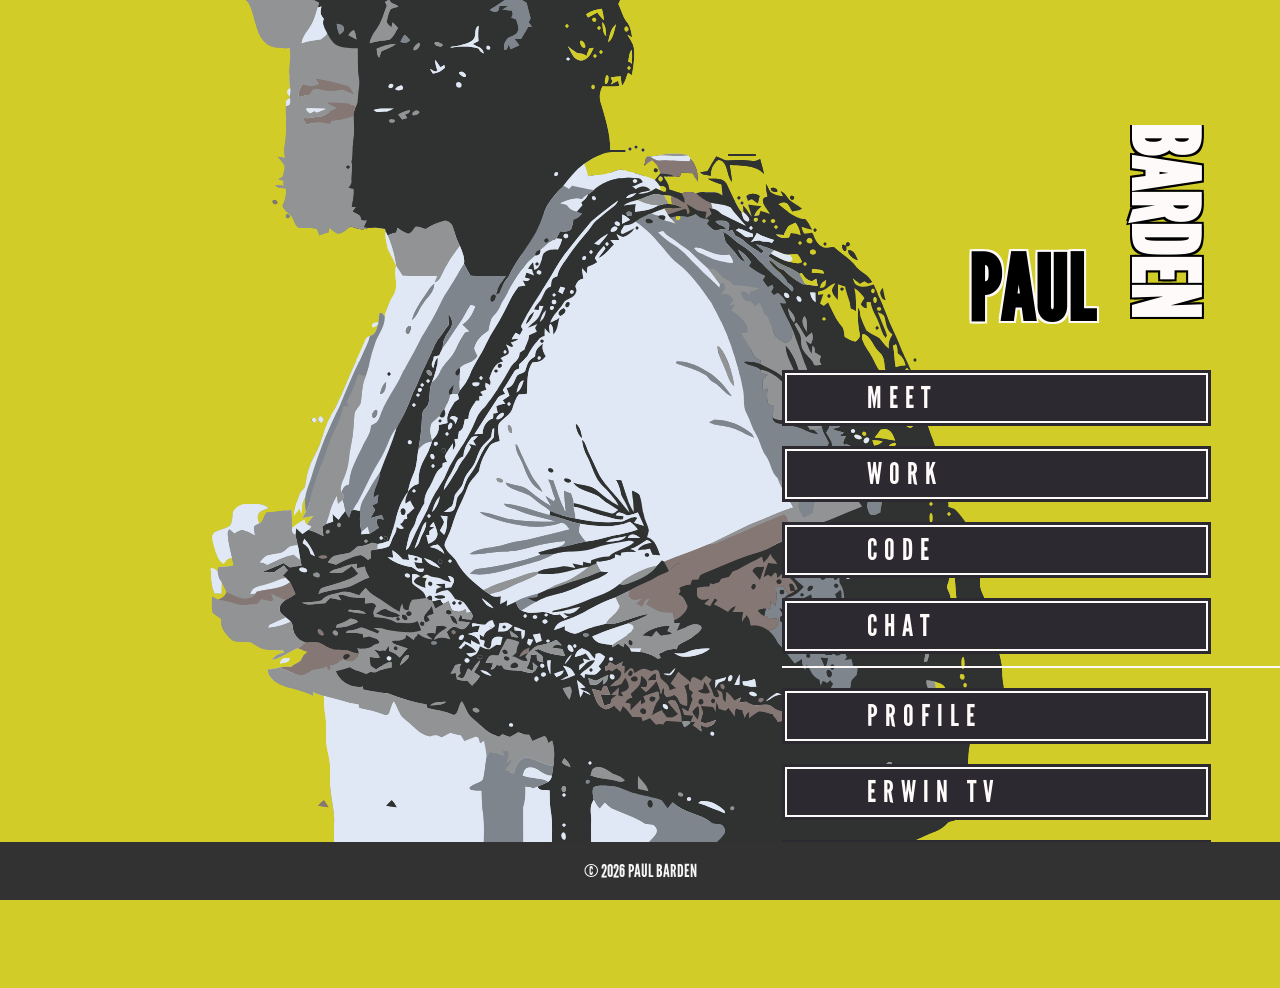
==== home.html @ 09ff3d72 "bugfix" ====
<!DOCTYPE html>
<html lang="en">
  <head>
    <meta charset="utf-8">
    <title>Software Engineer, Optimization, Full Stack | Paul Barden</title>
    <link rel="stylesheet" type="text/css" href="">
    <meta name="viewport" content="width=device-width, initial-scale=1, user-scalable=no">
    <meta property="og:title" content="Software Engineer, Optimization, Full Stack | Paul Barden">
    <meta property="og:description" content="Totally awesome, multi-talented software engineer. Currently working as a senior optimization developer at Speed Boostr.">
    <meta property="og:image" content="images/preview.png">
    <meta property="og:url" content="http://pbarden.io/">
    <link rel="icon" sizes="128x128" href="images/tiny.png">
    <link rel="apple-touch-icon" sizes="128x128" href="images/tiny.png">
    <link rel="icon" href="images/tiny.png" type="image/png">
    <link rel="stylesheet" href="styles/reload.css">
  </head>
  <body id="body_bg">
    <header>
      <nav>
        <div class="page_title">
          <h1><span class="first_name">PAUL</span> <span class="last_name">BARDEN</span></h1>
        </div>
        <ul class="buffer">
            <a href="https://www.linkedin.com/in/paulbarden/" target="_blank">
              <li class="menu_option ar1"><span class="opt">MEET</span></li>
            </a>
          <a href="https://speedboostr.com/" target="_blank">
            <li class="menu_option ar2"><span class="opt">WORK</span></li>
          </a>
          <a href="https://github.com/pbarden" target="_blank">
            <li class="menu_option ar3"><span class="opt">CODE</span></li>
          </a>
          <a href="mailto:contact@pbarden.io" target="_blank">
            <li class="menu_option ar4"><span class="opt">CHAT</span></li>
          </a>
          <hr class="menu_hr hr1">
          <li class="menu_option ar5" onclick="showModal('item1')"><span class="opt">PROFILE</span></li>
          <li class="menu_option ar6" onclick="showModal('item2')"><span class="opt">ERWIN TV</span></li>
          <li class="menu_option ar7" onclick="showModal('item3')"><span class="opt">SUPER WF</span></li>
        </ul>
      </nav>
    </header>
    <main>
      <img alt="pop art background" id="site_bg" class="lazy" data-src="images/main_bg.svg">
      <!-- Modals -->
        <div class="modal" id="item1">
          <div class="modal-inner">
            <h2>Portfolio Site | Full Stack CV + Admin</h2>
            <hr>
            <a href="http://ancient-river-60175.herokuapp.com/" target="_blank">
              <img class="lazy" data-src="images/resume.png">
            </a>
            <hr>
            <p>
              A complete portfolio site with a full database and plenty of options to customize the front end, add new skills and achievements, and more. It also supports markdown so the end-user with little to no coding experience can customize the website with great ease. It's worth checking out - there are even links to a few more notable projects, such as calculator, dictionary, and Shopify clone apps.
            </p>
          </div>
          <div class="overlay" onclick="closeModal('item1')"></div>
        </div>
        <div class="modal" id="item2">
          <div class="modal-inner">
            <h2>Erwin TV | Open Video Streaming</h2>
            <hr>
            <a href="http://ancient-river-60175.herokuapp.com/poseidon/" target="_blank">
              <img class="lazy" data-src="images/erwin.png">
            </a>
            <hr>
            <p>
              A modern, YouTube-styled video streaming service using open source movies and TV shows. With plenty of great content (over 130 hours!), a full-fleadged search feature, free video downloads, and you don't have to swap pages to binge watch an entire series.
            </p>
          </div>
          <div class="overlay" onclick="closeModal('item2')"></div>
        </div>
        <div class="modal" id="item3">
          <div class="modal-inner">
            <h2>Super Web Framework | HTML+CSS+JS</h2>
            <hr>
            <a href="https://test-bsit.herokuapp.com/" target="_blank">
              <img class="lazy" data-src="images/swf_2.png">
            </a>
            <hr>
            <p>
              My last and final project for a web design class for my Bachelor's degree, this was designed as a complete web framework, complete with developer documentation, code snippets and a complete library of scripts to accompany the framework. I included some advanced and modern features, such as a lazy loading implementation, chat bot interface, local storage, drag and drop, modals, and more.
            </p>
          </div>
          <div class="overlay" onclick="closeModal('item3')"></div>
        </div>
    </main>
    <footer>
      <p>&copy; <span id="yr"></span> PAUL BARDEN</p>
    </footer>
    <script id="getLazy">
      window.addEventListener('DOMContentLoaded', (event) => {
        document.getElementById("yr").innerHTML = new Date().getFullYear();
        for(var t=document.getElementsByClassName("lazy"),e=0;e<t.length;e++)t[e].hasAttribute("data-src")&&(t[e].setAttribute("src",t[e].getAttribute("data-src")),t[e].removeAttribute("data-src"),t[e].style.visibility="visible");
        var r=document.getElementById("getLazy");r.parentNode.removeChild(r);
      });
    </script>
  </body>
  <script src="scripts/reload.js"></script>
</html>
---- styles/reload.css ----
/**
* --Swatch-------
* Yellow: d1cc28
* Red: c92603
* Green: 249940
* Blue: 0054aa
*/
@font-face {
    font-family: 'League Gothic';
    src: url('fonts/leaguegothic-regular-webfont.eot');
    src: url('fonts/leaguegothic-regular-webfont.eot?#iefix') format('embedded-opentype'),
         url('fonts/leaguegothic-regular-webfont.woff') format('woff'),
         url('fonts/leaguegothic-regular-webfont.ttf') format('truetype'),
         url('fonts/leaguegothic-regular-webfont.svg#league_gothicregular') format('svg');
    font-weight: normal;
    font-style: normal;
}

body {
    background-color: #d1cc28;
    overflow-x: hidden;
    font-family: 'League Gothic', Arial, sans-serif;
    font-size: 24px;
}

main {
    width: 90%;
    text-align: center;
    overflow-x: hidden;
    position: relative;
}

footer {
    font-family: 'League Gothic', Arial, sans-serif;
    font-size: 18px;
    width: 100%;
    text-align: center;
    position: fixed;
    left: 0;
    bottom: 0;
    color: whitesmoke;
    background-color: rgb(50, 50, 50);
    animation: ftan 2.0s;
}

@keyframes ftan {
    from {
        bottom: -100px;
        opacity: 0.4;
    } 
    to {
        bottom: 0px;
        opacity: 1;
    }
}

#site_bg {
    position: fixed;
    top: 0;
    left: 0;
    width: 100%;
    height: auto;
    z-index: -1;
    animation: bgan 2.8s;
}

@keyframes bgan {
    from {
        left: -800px;
        opacity: 0.4;
    } 
    to {
        left: 0px;
        opacity: 1;
    }
}

@media screen and (max-width: 660px) {
    #site_bg {
        margin-left: -200px;
        height: 100%;
        width: auto;
    }
}

@media screen and (min-width: 661px) and (max-width: 960px) {
    #site_bg {
        margin-left: -150px;
        height: 100%;
        width: auto;
    }
}

@media screen and (min-width: 961px) and (max-width: 1200px) {
    #site_bg {
        margin-left: -100px;
        height: 100%;
        width: auto;
    }
}

nav > ul {
    padding-top: 300px;
    list-style: none;
}

.buffer {
    padding-bottom: 50px;
    margin-top: 150px;
}

@media screen and (min-width: 1000px) {
    .buffer {
        padding-bottom: 50px;
        margin-top: 50px;
    }
}

.menu_option {
    background-color: #2d2930;
    color: snow;
    padding: 10px;
    outline: 2px solid snow;
    outline-offset: -5px;
    margin-left: 30%;
    margin-right: 10%;
    margin-top: 20px;
    margin-bottom: 10px;
    max-width: 450px;
}

.ar1 {
    position: relative;
    animation: ara 0.8s;
}

.ar2 {
    position: relative;
    animation: arb 1.2s;
}

.ar3 {
    position: relative;
    animation: arc 1.4s;
}

.ar4 {
    position: relative;
    animation: ard 1.5s;
}

@keyframes ara {
    from {
        right: -300px;
        opacity: 0;
    } 
    to {
        right: 0;
        opacity: 1;
    }
}

@keyframes arb {
    from {
        right: -500px;
        opacity: 0;
    } 
    to {
        right: 0;
        opacity: 1;
    }
}

@keyframes arc {
    from {
        right: -650px;
        opacity: 0;
    } 
    to {
        right: 0;
        opacity: 1;
    }
}

@keyframes ard {
    from {
        right: -800px;
        opacity: 0;
    } 
    to {
        right: 0;
        opacity: 1;
    }
}

.hr1 {
    border-style: solid;
    border-color: snow;
    position: relative;
    animation: hra 1.5s;
}

@keyframes hra {
    from {
        left: -300px;
        opacity: 0;
        border-width: 30px;
        margin-left: 0%;
    } 
    to {
        left: 0;
        opacity: 1;
        border-width: 1px;
        margin-left: 60%
    }
}

.ar5 {
    position: relative;
    animation: arf 1.5s;
}

@keyframes arf {
    from {
        bottom: -300px;
        opacity: 0;
    } 
    to {
        bottom: 0;
        opacity: 1;
    }
}

.ar6 {
    position: relative;
    animation: arg 2s;
}

@keyframes arg {
    from {
        bottom: -400px;
        opacity: 0;
    } 
    to {
        bottom: 0;
        opacity: 1;
    }
}

.ar7 {
    position: relative;
    animation: arh 2.5s;
}

@keyframes arh {
    from {
        bottom: -450px;
        opacity: 0;
    } 
    to {
        bottom: 0;
        opacity: 1;
    }
}

.menu_option:hover {
    color: #d1cc28;
    outline-color: #d1cc28;
}

.menu_option:hover > .opt {
    letter-spacing: 12px;
}

.opt {
    padding-left: 30px;
    font-size: 30px;
    letter-spacing: 3px;
}

.menu_hr {
    width: 100%;
}

@media screen and (min-width: 661px) and (max-width: 960px) {
    .menu_option, .menu_hr {
        margin-left: 45%;
        margin-right: 8%;
    }
    .opt {
        padding-left: 60px;
        letter-spacing: 5px;
    }
}

@media screen and (min-width: 961px) and (max-width: 1400px) {
    .menu_option, .menu_hr {
        margin-left: 60%;
        margin-right: 5%;
    }
    .opt {
        padding-left: 75px;
        letter-spacing: 7px;
    }
}

@media screen and (min-width: 1401px) {
    .menu_option, .menu_hr {
        margin-left: 60%;
        margin-right: 8%;
    }
    .opt {
        padding-left: 90px;
        letter-spacing: 9px;
    }
}

h1 {
    font-size: 90px;
    text-shadow: 2px 2px snow,
                 2px -2px snow,
                 -2px 2px snow,
                 -2px -2px snow;
                 margin-bottom: 0px !important;
}

h2 {
    font-size: 50px;
    color: snow;
    text-shadow: 2px 2px #000000,
                 2px -2px #000000,
                 -2px 2px #000000,
                 -2px -2px #000000;
                 margin-bottom: 0px !important;
}

.page_title {
    position: absolute;
    right: 7%;
    top: 50px;
}

@media screen and (min-width: 1200px) {
    .page_title {
        right: 5%;
    }
}

@media screen and (min-width: 1400px) {
    .page_title {
        right: 10%;
    }
}

.first_name {
    animation: fnam 1.5s;
    position: relative;
}

@keyframes fnam {
    from {
        right: -600px;
        opacity: 0;
    } 
    to {
        right: 0;
        opacity: 1;
    }
}

.last_name {
    color: snow;
    writing-mode: vertical-rl;
    text-orientation: mixed;
    text-shadow: 2px 2px #000000,
                 2px -2px #000000,
                 -2px 2px #000000,
                 -2px -2px #000000;
    animation: lnan 1.7s;
    position: relative;
}

@keyframes lnan {
    from {
        top: -800px;
        opacity: 0;
    } 
    to {
        top: 0;
        opacity: 1;
    }
}

a, a:hover {
    text-decoration: none;
}

.modal {
    display: none;
    text-align: center;
    vertical-align: middle;
    position: fixed;
}

.modal-inner {
    position: fixed;
    overflow-x: hidden;
    border: 4px solid #2d2930;
    background-color: snow;
    z-index: 10;
    top: 5%;
    left: 5%;
    right: 5%;
    bottom: 15%;
}

@media (min-width: 960px) {
    .modal-inner {
        top: 10%;
        left: 5%;
        right: 5%;
        bottom: 15%;
    }
}

.overlay {
    top: 0;
    left: 0;
    position: fixed;
    height: 100%;
    width: 100%;
    background: rgba(0, 0, 0, 0.5);
}

.modal-inner > img {
    width: 100%;
    height: auto;
}

.modal-inner > p {
    color: #000000;
    margin-left: 8%;
    margin-right: 8%;
    padding-bottom: 20px;
}

@media screen and (min-width: 961px) {
    .modal-inner > p {
        margin-left: 12%;
        margin-right: 12%;
    }
}
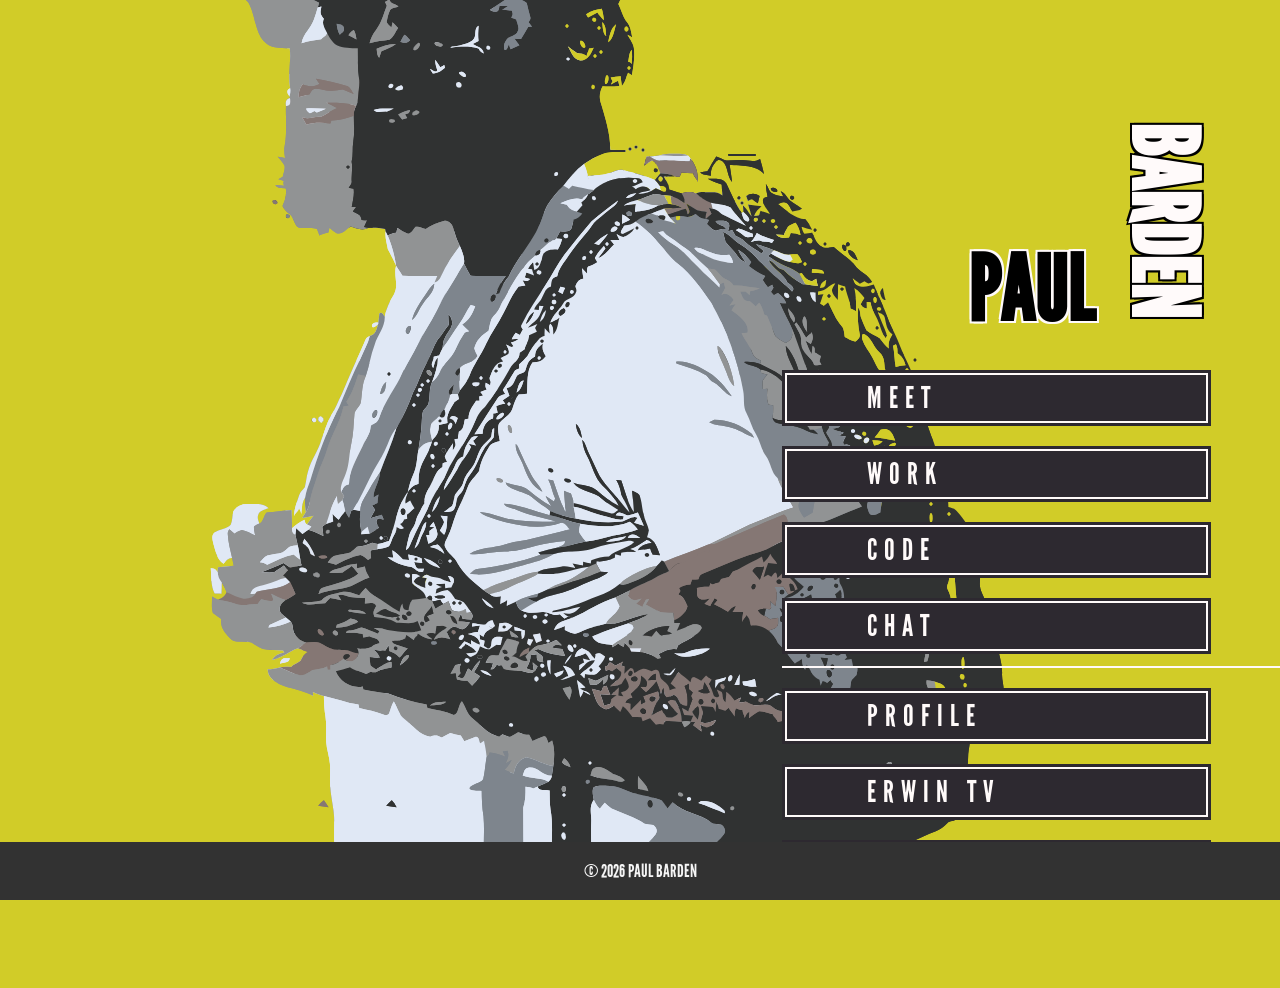
==== commit 6c28fdf2: "Update home.html" ====
--- a/home.html
+++ b/home.html
@@ -41,7 +41,7 @@
       </nav>
     </header>
     <main>
-      <img alt="pop art background" id="site_bg" class="lazy" data-src="images/main_bg.svg">
+      <img id="site_bg" class="lazy" data-src="images/main_bg.svg">
       <!-- Modals -->
         <div class="modal" id="item1">
           <div class="modal-inner">
@@ -80,7 +80,7 @@
             </a>
             <hr>
             <p>
-              My last and final project for a web design class for my Bachelor's degree, this was designed as a complete web framework, complete with developer documentation, code snippets and a complete library of scripts to accompany the framework. I included some advanced and modern features, such as a lazy loading implementation, chat bot interface, local storage, drag and drop, modals, and more.
+              My last and final project for a web design class for my Bachelor's degree, this was designed as a complete web framework, complete with developer documentation, code snippets and a complete library of scripts to accompany the framework. I included some advanced and modern features, such as a lazy loading implementation, chat bot interface, local storage, drag and drop, modals, mobile-first responsive design, and more.
             </p>
           </div>
           <div class="overlay" onclick="closeModal('item3')"></div>
--- a/styles/reload.css
+++ b/styles/reload.css
@@ -432,9 +432,31 @@
     background: rgba(0, 0, 0, 0.5);
 }
 
-.modal-inner > img {
+.modal-inner > a > img {
     width: 100%;
     height: auto;
+    display: block;
+}
+
+@media screen and (max-width:550px) {
+    .modal-inner > img {
+        max-width: 600px;
+        max-height: 500px;
+    }
+}
+
+@media screen and (min-width:601px) and (max-width:960px) {
+    .modal-inner > img {
+        max-width: 960px;
+        max-height: 840px;
+    }
+}
+
+@media screen and (min-width:961px) and (max-width:1200px) {
+    .modal-inner > img {
+        max-width: 1200px;
+        max-height: 1080px;
+    }
 }
 
 .modal-inner > p {
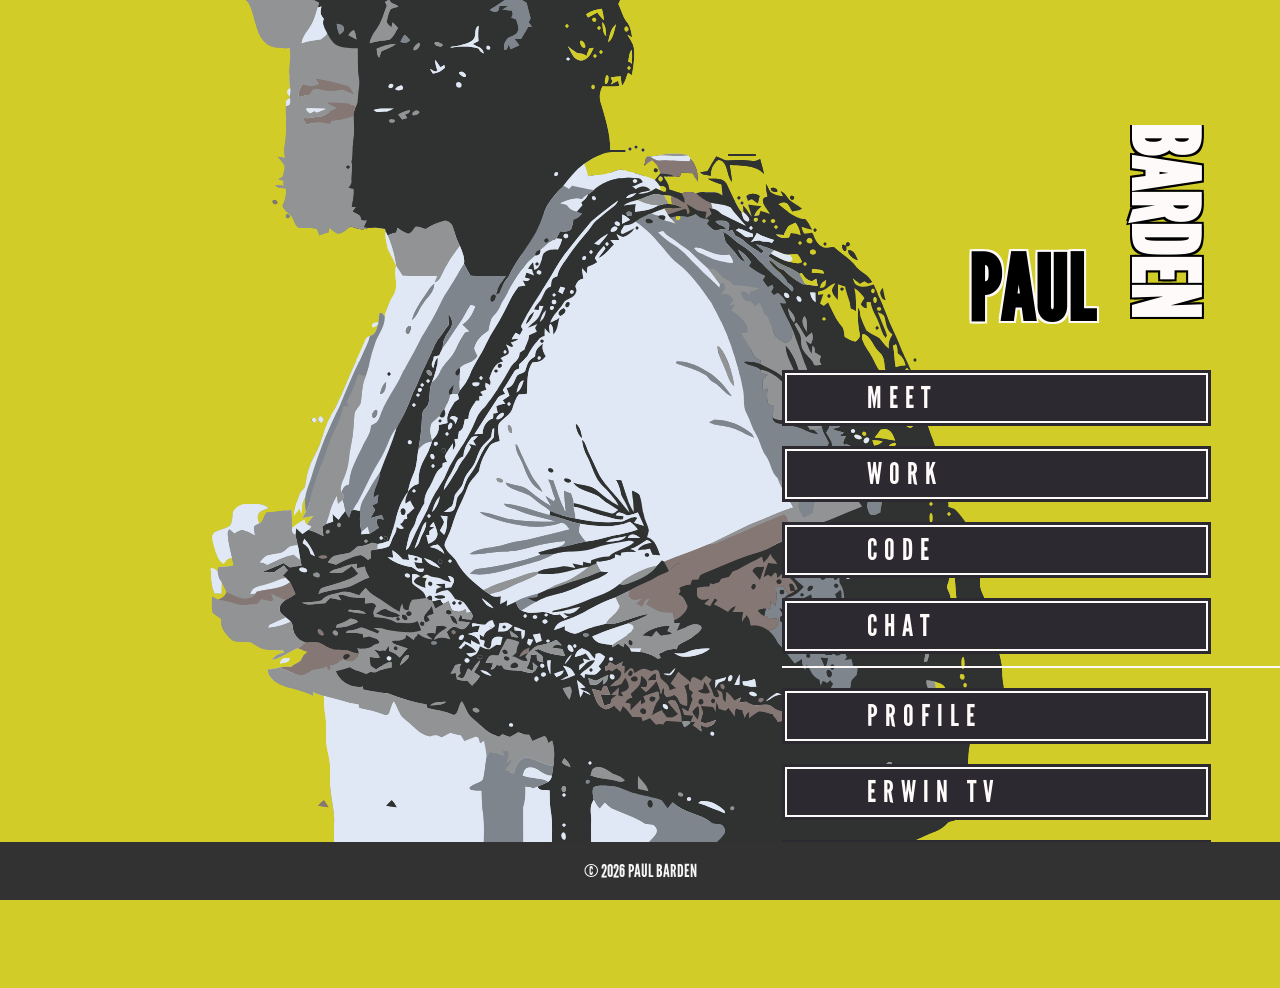
==== commit f2b9773b: "Final commit" ====
--- a/home.html
+++ b/home.html
@@ -66,7 +66,7 @@
             </a>
             <hr>
             <p>
-              A modern, YouTube-styled video streaming service using open source movies and TV shows. With plenty of great content (over 130 hours!), a full-fleadged search feature, free video downloads, and you don't have to swap pages to binge watch an entire series.
+              A modern, YouTube-styled video streaming service using open source movies and TV shows. With plenty of great content (over 130 hours!), a full-fleadged search feature, free video downloads, and you don't have to swap pages to binge watch an entire series. It's also a full stack project, so adding new video content and maintaining the site can be performed with no coding knowledge. How's that for scaleable and forward thinking?
             </p>
           </div>
           <div class="overlay" onclick="closeModal('item2')"></div>
@@ -85,6 +85,7 @@
           </div>
           <div class="overlay" onclick="closeModal('item3')"></div>
         </div>
+        <div class="alfa"></div>
     </main>
     <footer>
       <p>&copy; <span id="yr"></span> PAUL BARDEN</p>
--- a/styles/reload.css
+++ b/styles/reload.css
@@ -472,3 +472,24 @@
         margin-right: 12%;
     }
 }
+
+.alfa {
+    position: fixed;
+    top: 0;
+    left: 0;
+    z-index: 10 !important;
+    width: 30%;
+    height: 100%;
+}
+
+@media screen and (min-width: 661px) and (max-width: 960px) {
+    .alfa {
+        width: 45%;
+    }
+}
+
+@media screen and (min-width: 961px) {
+    .alfa {
+        width: 60%;
+    }
+}
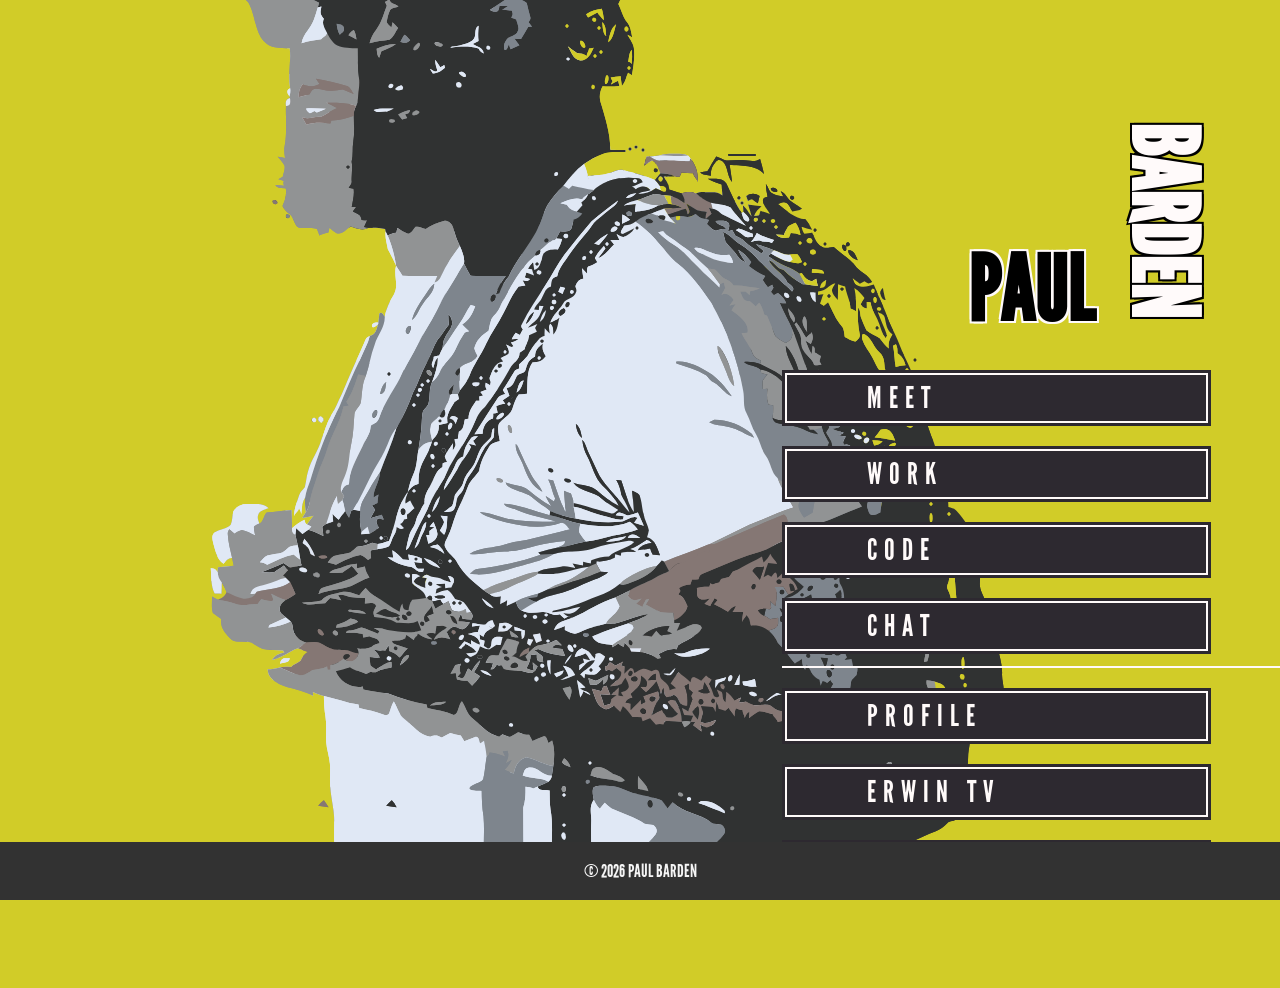
==== commit 5006742f: "performance update" ====
--- a/home.html
+++ b/home.html
@@ -12,7 +12,7 @@
     <link rel="icon" sizes="128x128" href="images/tiny.png">
     <link rel="apple-touch-icon" sizes="128x128" href="images/tiny.png">
     <link rel="icon" href="images/tiny.png" type="image/png">
-    <link rel="stylesheet" href="styles/reload.css">
+    <link rel="stylesheet" href="styles/reload.min.css">
   </head>
   <body id="body_bg">
     <header>
@@ -98,5 +98,5 @@
       });
     </script>
   </body>
-  <script src="scripts/reload.js"></script>
+  <script src="scripts/reload.min.js"></script>
 </html>
--- a/styles/reload.min.css
+++ b/styles/reload.min.css
@@ -0,0 +1 @@
+@font-face{font-family:'League Gothic';src:url(fonts/leaguegothic-regular-webfont.eot);src:url('fonts/leaguegothic-regular-webfont.eot?#iefix') format('embedded-opentype'),url(fonts/leaguegothic-regular-webfont.woff) format('woff'),url(fonts/leaguegothic-regular-webfont.ttf) format('truetype'),url('fonts/leaguegothic-regular-webfont.svg#league_gothicregular') format('svg');font-weight:400;font-style:normal}body{background-color:#d1cc28;overflow-x:hidden;font-family:'League Gothic',Arial,sans-serif;font-size:24px}main{width:90%;text-align:center;overflow-x:hidden;position:relative}footer{font-family:'League Gothic',Arial,sans-serif;font-size:18px;width:100%;text-align:center;position:fixed;left:0;bottom:0;color:whitesmoke;background-color:rgb(50,50,50)}@keyframes ftan{from{bottom:-100px;opacity:.4}to{bottom:0;opacity:1}}#site_bg{position:fixed;top:0;left:0;width:100%;height:auto;z-index:-1}@keyframes bgan{from{left:-800px;opacity:.4}to{left:0;opacity:1}}@media screen and (max-width:660px){#site_bg{margin-left:-200px;height:100%;width:auto}}@media screen and (min-width:661px) and (max-width:960px){#site_bg{margin-left:-150px;height:100%;width:auto}}@media screen and (min-width:961px) and (max-width:1200px){#site_bg{margin-left:-100px;height:100%;width:auto}}nav>ul{padding-top:300px;list-style:none}.buffer{padding-bottom:50px;margin-top:150px}@media screen and (min-width:1000px){.buffer{padding-bottom:50px;margin-top:50px}}.menu_option{background-color:#2d2930;color:snow;padding:10px;outline:2px solid snow;outline-offset:-5px;margin-left:30%;margin-right:10%;margin-top:20px;margin-bottom:10px;max-width:450px}.ar1{position:relative}.ar2{position:relative}.ar3{position:relative}.ar4{position:relative}@keyframes ara{from{right:-300px;opacity:0}to{right:0;opacity:1}}@keyframes arb{from{right:-500px;opacity:0}to{right:0;opacity:1}}@keyframes arc{from{right:-650px;opacity:0}to{right:0;opacity:1}}@keyframes ard{from{right:-800px;opacity:0}to{right:0;opacity:1}}.hr1{border-style:solid;border-color:snow;position:relative}@keyframes hra{from{left:-300px;opacity:0;border-width:30px;margin-left:0%}to{left:0;opacity:1;border-width:1px;margin-left:60%}}.ar5{position:relative}@keyframes arf{from{bottom:-300px;opacity:0}to{bottom:0;opacity:1}}.ar6{position:relative}@keyframes arg{from{bottom:-400px;opacity:0}to{bottom:0;opacity:1}}.ar7{position:relative}@keyframes arh{from{bottom:-450px;opacity:0}to{bottom:0;opacity:1}}.menu_option:hover{color:#d1cc28;outline-color:#d1cc28}.menu_option:hover>.opt{letter-spacing:12px}.opt{padding-left:30px;font-size:30px;letter-spacing:3px}.menu_hr{width:100%}@media screen and (min-width:661px) and (max-width:960px){.menu_option,.menu_hr{margin-left:45%;margin-right:8%}.opt{padding-left:60px;letter-spacing:5px}}@media screen and (min-width:961px) and (max-width:1400px){.menu_option,.menu_hr{margin-left:60%;margin-right:5%}.opt{padding-left:75px;letter-spacing:7px}}@media screen and (min-width:1401px){.menu_option,.menu_hr{margin-left:60%;margin-right:8%}.opt{padding-left:90px;letter-spacing:9px}}h1{font-size:90px;text-shadow:2px 2px snow,2px -2px snow,-2px 2px snow,-2px -2px snow;margin-bottom:0px!important}h2{font-size:50px;color:snow;text-shadow:2px 2px #000000,2px -2px #000000,-2px 2px #000000,-2px -2px #000;margin-bottom:0px!important}.page_title{position:absolute;right:7%;top:50px}@media screen and (min-width:1200px){.page_title{right:5%}}@media screen and (min-width:1400px){.page_title{right:10%}}.first_name{position:relative}@keyframes fnam{from{right:-600px;opacity:0}to{right:0;opacity:1}}.last_name{color:snow;writing-mode:vertical-rl;text-orientation:mixed;text-shadow:2px 2px #000000,2px -2px #000000,-2px 2px #000000,-2px -2px #000;position:relative}@keyframes lnan{from{top:-800px;opacity:0}to{top:0;opacity:1}}a,a:hover{text-decoration:none}.modal{display:none;text-align:center;vertical-align:middle;position:fixed;z-index:10}.modal-inner{position:fixed;overflow-x:hidden;border:4px solid #2d2930;background-color:snow;z-index:10;top:5%;left:5%;right:5%;bottom:15%}@media (min-width:960px){.modal-inner{top:10%;left:5%;right:5%;bottom:15%}}.overlay{top:0;left:0;position:fixed;height:100%;width:100%;background:rgba(0,0,0,.5);z-index:9}.modal-inner>a>img{width:100%;height:auto;display:block;z-index:10}@media screen and (max-width:550px){.modal-inner>img{max-width:600px;max-height:500px}}@media screen and (min-width:601px) and (max-width:960px){.modal-inner>img{max-width:960px;max-height:840px}}@media screen and (min-width:961px) and (max-width:1200px){.modal-inner>img{max-width:1200px;max-height:1080px}}.modal-inner>p{color:#000;margin-left:8%;margin-right:8%;padding-bottom:20px;z-index:10}@media screen and (min-width:961px){.modal-inner>p{margin-left:12%;margin-right:12%}}.alfa{position:fixed;top:0;left:0;z-index:9;width:30%;height:100%}@media screen and (min-width:661px) and (max-width:960px){.alfa{width:45%}}@media screen and (min-width:961px){.alfa{width:60%}}@media (min-width:961px){footer{animation:ftan 2.0s}#site_bg{animation:bgan 2.8s}.ar1{animation:ara 0.8s}.ar2{animation:arb 1.2s}.ar3{animation:arc 1.4s}.ar4{animation:ard 1.5s}.hr1{animation:hra 1.5s}.ar5{animation:arf 1.5s}.ar6{animation:arg 2s}.ar7{animation:arh 2.5s}.first_name{animation:fnam 1.5s}.last_name{animation:lnan 1.7s}}
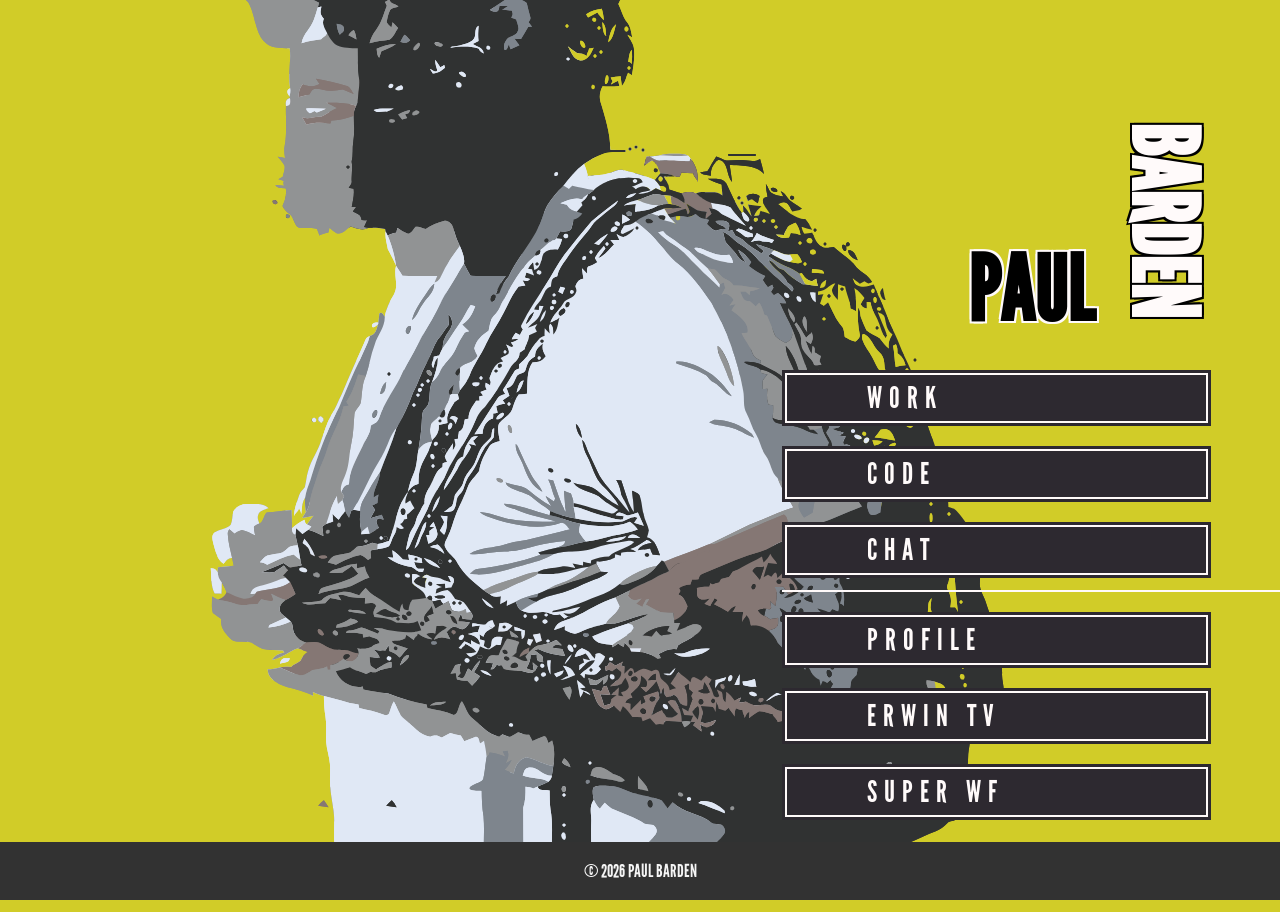
==== commit 209f08f3: "Update home.html" ====
--- a/home.html
+++ b/home.html
@@ -21,9 +21,9 @@
           <h1><span class="first_name">PAUL</span> <span class="last_name">BARDEN</span></h1>
         </div>
         <ul class="buffer">
-            <a href="https://www.linkedin.com/in/paulbarden/" target="_blank">
+            <!--<a href="https://www.linkedin.com/in/paulbarden/" target="_blank">
               <li class="menu_option ar1"><span class="opt">MEET</span></li>
-            </a>
+            </a>-->
           <a href="https://speedboostr.com/" target="_blank">
             <li class="menu_option ar2"><span class="opt">WORK</span></li>
           </a>
@@ -54,6 +54,7 @@
             <p>
               A complete portfolio site with a full database and plenty of options to customize the front end, add new skills and achievements, and more. It also supports markdown so the end-user with little to no coding experience can customize the website with great ease. It's worth checking out - there are even links to a few more notable projects, such as calculator, dictionary, and Shopify clone apps.
             </p>
+            <p>Django, Python, Bootstrap 4, Javascript, HTML5, CSS3</p>
           </div>
           <div class="overlay" onclick="closeModal('item1')"></div>
         </div>
@@ -68,6 +69,7 @@
             <p>
               A modern, YouTube-styled video streaming service using open source movies and TV shows. With plenty of great content (over 130 hours!), a full-fleadged search feature, free video downloads, and you don't have to swap pages to binge watch an entire series. It's also a full stack project, so adding new video content and maintaining the site can be performed with no coding knowledge. How's that for scaleable and forward thinking?
             </p>
+            <p>Django, Python, Bootstrap 4, Javascript, HTML5, CSS3</p>
           </div>
           <div class="overlay" onclick="closeModal('item2')"></div>
         </div>
@@ -82,6 +84,7 @@
             <p>
               My last and final project for a web design class for my Bachelor's degree, this was designed as a complete web framework, complete with developer documentation, code snippets and a complete library of scripts to accompany the framework. I included some advanced and modern features, such as a lazy loading implementation, chat bot interface, local storage, drag and drop, modals, mobile-first responsive design, and more.
             </p>
+            <p>Javascript, HTML5, CSS3</p>
           </div>
           <div class="overlay" onclick="closeModal('item3')"></div>
         </div>
